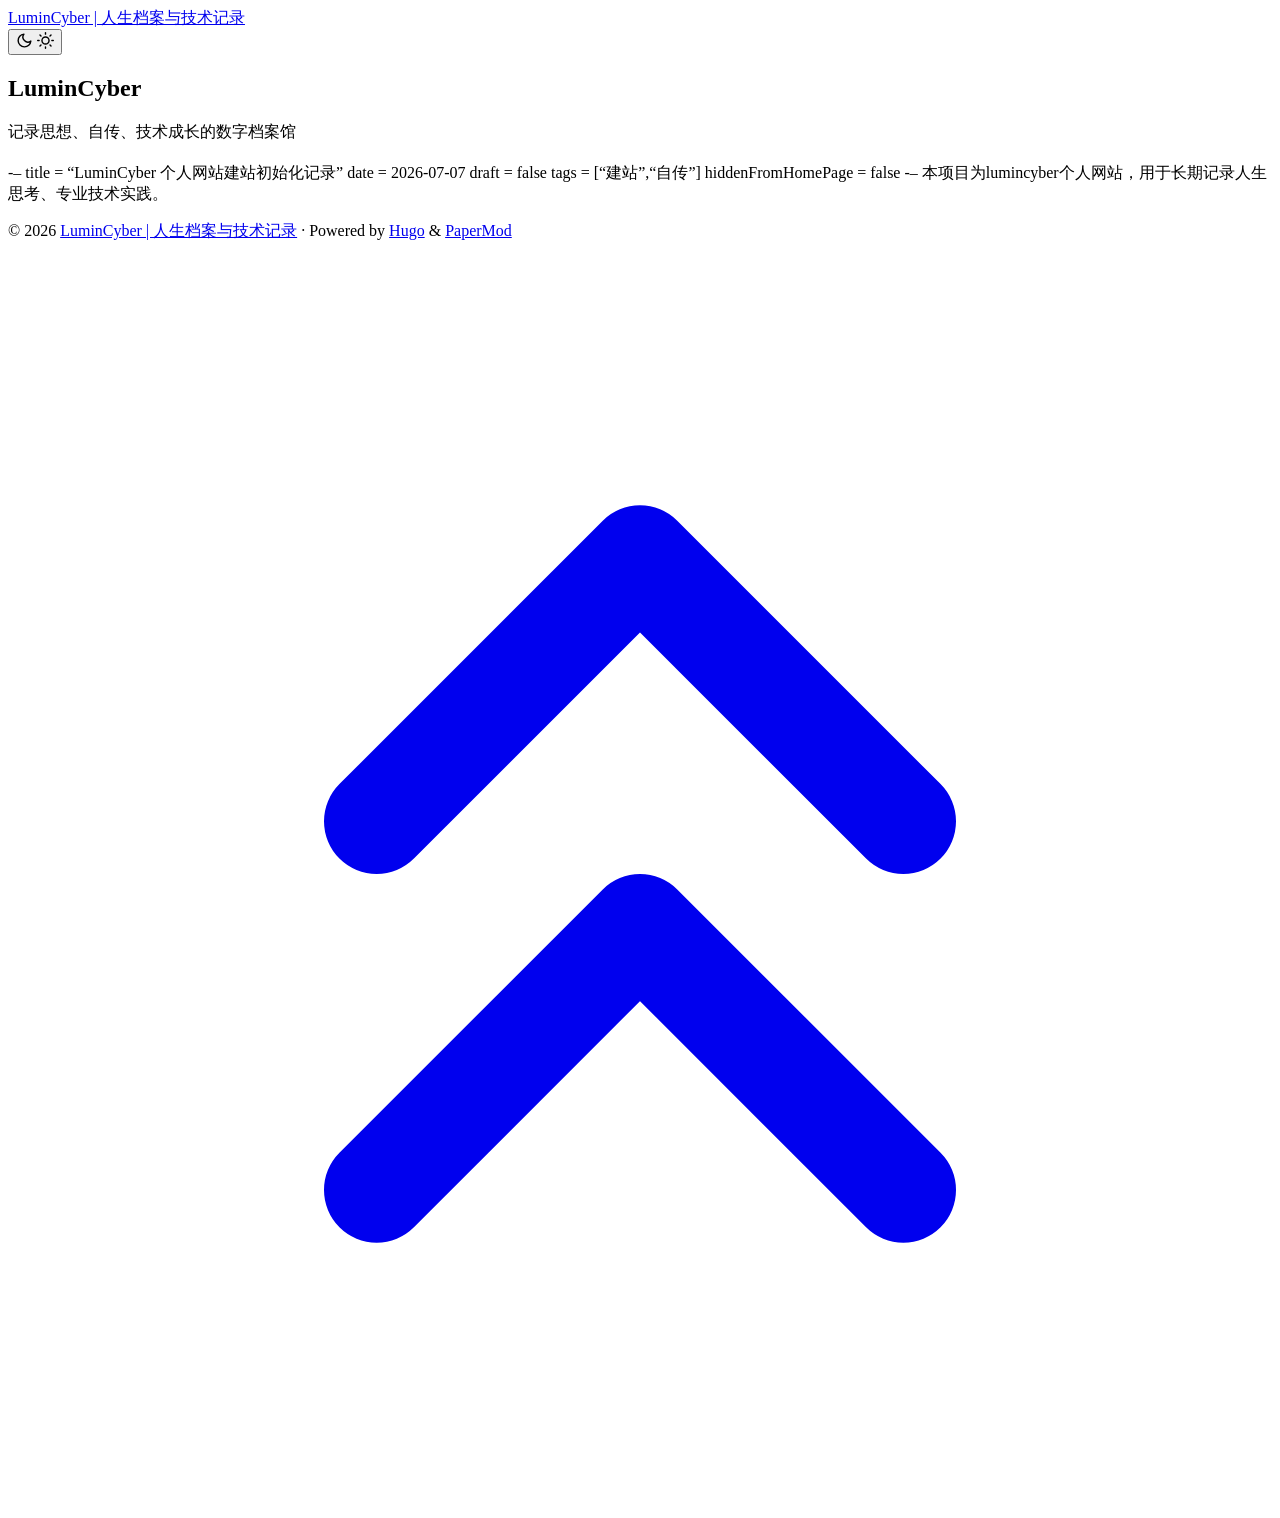
==== index.html @ 1020bb45 "deploy: fadc37c3419c7172c0a699babe4cd66ca7c11df8" ====
<!doctype html><html lang=en dir=auto data-theme=auto><head><meta name=generator content="Hugo 0.164.0"><meta charset=utf-8><meta http-equiv=X-UA-Compatible content="IE=edge"><meta name=viewport content="width=device-width,initial-scale=1,shrink-to-fit=no"><meta name=robots content="index, follow"><title>LuminCyber | 人生档案与技术记录</title><meta name=description content><meta name=author content><link rel=canonical href=https://lumincyber.com/><link crossorigin=anonymous href=https://lumincyber.com/assets/css/stylesheet.cd9298b33628769aa1bc1acebbbfd7aa11ce81dfe03484d479e1907760249a1d.css integrity="sha256-zZKYszYodpqhvBrOu7/XqhHOgd/gNITUeeGQd2Akmh0=" rel="preload stylesheet" as=style><link rel=icon href=https://lumincyber.com/favicon.ico><link rel=icon type=image/png sizes=16x16 href=https://lumincyber.com/favicon-16x16.png><link rel=icon type=image/png sizes=32x32 href=https://lumincyber.com/favicon-32x32.png><link rel=apple-touch-icon href=https://lumincyber.com/apple-touch-icon.png><link rel=mask-icon href=https://lumincyber.com/safari-pinned-tab.svg><meta name=theme-color content="#2e2e33"><meta name=msapplication-TileColor content="#2e2e33"><link rel=alternate type=application/rss+xml href=https://lumincyber.com/feed.xml title=rss><link rel=alternate hreflang=en href=https://lumincyber.com/><noscript><style>#theme-toggle,.top-link{display:none}</style><style>@media(prefers-color-scheme:dark){:root{--theme:rgb(29, 30, 32);--entry:rgb(46, 46, 51);--primary:rgb(218, 218, 219);--secondary:rgb(155, 156, 157);--tertiary:rgb(65, 66, 68);--content:rgb(196, 196, 197);--code-block-bg:rgb(46, 46, 51);--code-bg:rgb(55, 56, 62);--border:rgb(51, 51, 51);color-scheme:dark}.list{background:var(--theme)}.toc{background:var(--entry)}}</style></noscript><script>localStorage.getItem("pref-theme")==="dark"?document.querySelector("html").dataset.theme="dark":localStorage.getItem("pref-theme")==="light"?document.querySelector("html").dataset.theme="light":window.matchMedia("(prefers-color-scheme: dark)").matches?document.querySelector("html").dataset.theme="dark":document.querySelector("html").dataset.theme="light"</script><meta property="og:url" content="https://lumincyber.com/"><meta property="og:site_name" content="LuminCyber | 人生档案与技术记录"><meta property="og:title" content="LuminCyber | 人生档案与技术记录"><meta property="og:locale" content="zh_cn"><meta property="og:type" content="website"><meta name=twitter:card content="summary"><meta name=twitter:title content="LuminCyber | 人生档案与技术记录"><script type=application/ld+json>{"@context":"https://schema.org","@type":"Organization","name":"LuminCyber | 人生档案与技术记录","url":"https://lumincyber.com/","description":"","logo":"https://lumincyber.com/favicon.ico","sameAs":[]}</script></head><body class=list id=top><header class=header><nav class=header-nav><div class=logo><a href=https://lumincyber.com/ accesskey=h title="LuminCyber | 人生档案与技术记录 (Alt + H)">LuminCyber | 人生档案与技术记录</a><div class=logo-switches><button id=theme-toggle class=theme-toggle accesskey=t title="(Alt + T)" aria-label="Toggle theme">
<svg class="moon" width="17" height="17" viewBox="0 0 24 24" fill="none" stroke="currentColor" stroke-width="2" stroke-linecap="round" stroke-linejoin="round"><path d="M21 12.79A9 9 0 1111.21 3 7 7 0 0021 12.79z"/></svg>
<svg class="sun" width="17" height="17" viewBox="0 0 24 24" fill="none" stroke="currentColor" stroke-width="2" stroke-linecap="round" stroke-linejoin="round"><circle cx="12" cy="12" r="5"/><line x1="12" y1="1" x2="12" y2="3"/><line x1="12" y1="21" x2="12" y2="23"/><line x1="4.22" y1="4.22" x2="5.64" y2="5.64"/><line x1="18.36" y1="18.36" x2="19.78" y2="19.78"/><line x1="1" y1="12" x2="3" y2="12"/><line x1="21" y1="12" x2="23" y2="12"/><line x1="4.22" y1="19.78" x2="5.64" y2="18.36"/><line x1="18.36" y1="5.64" x2="19.78" y2="4.22"/></svg></button></div></div><ul id=menu class=menu></ul></nav></header><main class=main><article class="first-entry home-info"><header class=entry-header><h1>LuminCyber</h1></header><div class="entry-content md-content"><p>记录思想、自传、技术成长的数字档案馆</p></div><footer class=entry-footer><div class=social-icons></div></footer></article><article class=post-entry><header class=entry-header><h2 class=entry-hint-parent></h2></header><div class=entry-content><p>-–
title = “LuminCyber 个人网站建站初始化记录”
date = 2026-07-07
draft = false
tags = [“建站”,“自传”]
hiddenFromHomePage = false
-–
本项目为lumincyber个人网站，用于长期记录人生思考、专业技术实践。</p></div><footer class=entry-footer></footer><a class=entry-link aria-label="post link to " href=https://lumincyber.com/posts/20260707-%E7%AB%99%E7%82%B9%E5%88%9D%E5%A7%8B%E5%8C%96%E8%AE%B0%E5%BD%95/></a></article></main><footer class=footer><span>&copy; 2026 <a href=https://lumincyber.com/>LuminCyber | 人生档案与技术记录</a></span> ·
<span>Powered by
<a href="https://gohugo.io/?utm_source=papermod" rel=noopener target=_blank>Hugo</a> &
<a href=https://github.com/adityatelange/hugo-PaperMod/ rel=noopener target=_blank>PaperMod</a></span></footer><a href=#top id=top-link class="top-link hidden" aria-label="go to top" title="Go to Top (Alt + G)" accesskey=g><svg viewBox="0 0 24 24" fill="none" stroke="currentColor" stroke-width="2" stroke-linecap="round" stroke-linejoin="round" class="feather feather-chevrons-up"><polyline points="17 11 12 6 7 11"/><polyline points="17 18 12 13 7 18"/></svg>
</a><script>let menu=document.getElementById("menu");if(menu){const e=localStorage.getItem("menu-scroll-position");e&&(menu.scrollLeft=parseInt(e,10)),menu.onscroll=function(){localStorage.setItem("menu-scroll-position",menu.scrollLeft)}}document.querySelectorAll('a[href^="#"]').forEach(e=>{e.addEventListener("click",function(e){e.preventDefault();var t=this.getAttribute("href").substr(1);window.matchMedia("(prefers-reduced-motion: reduce)").matches?document.querySelector(`[id='${decodeURIComponent(t)}']`).scrollIntoView():document.querySelector(`[id='${decodeURIComponent(t)}']`).scrollIntoView({behavior:"smooth"}),t==="top"?history.replaceState(null,null," "):history.pushState(null,null,`#${t}`)})})</script><script>var toplink=document.getElementById("top-link");window.onscroll=function(){const e=window.innerHeight;document.body.scrollTop>e||document.documentElement.scrollTop>e?toplink.classList.remove("hidden"):toplink.classList.add("hidden")}</script><script>document.getElementById("theme-toggle").addEventListener("click",()=>{const e=document.querySelector("html");e.dataset.theme==="dark"?(e.dataset.theme="light",localStorage.setItem("pref-theme","light")):(e.dataset.theme="dark",localStorage.setItem("pref-theme","dark"))})</script></body></html>
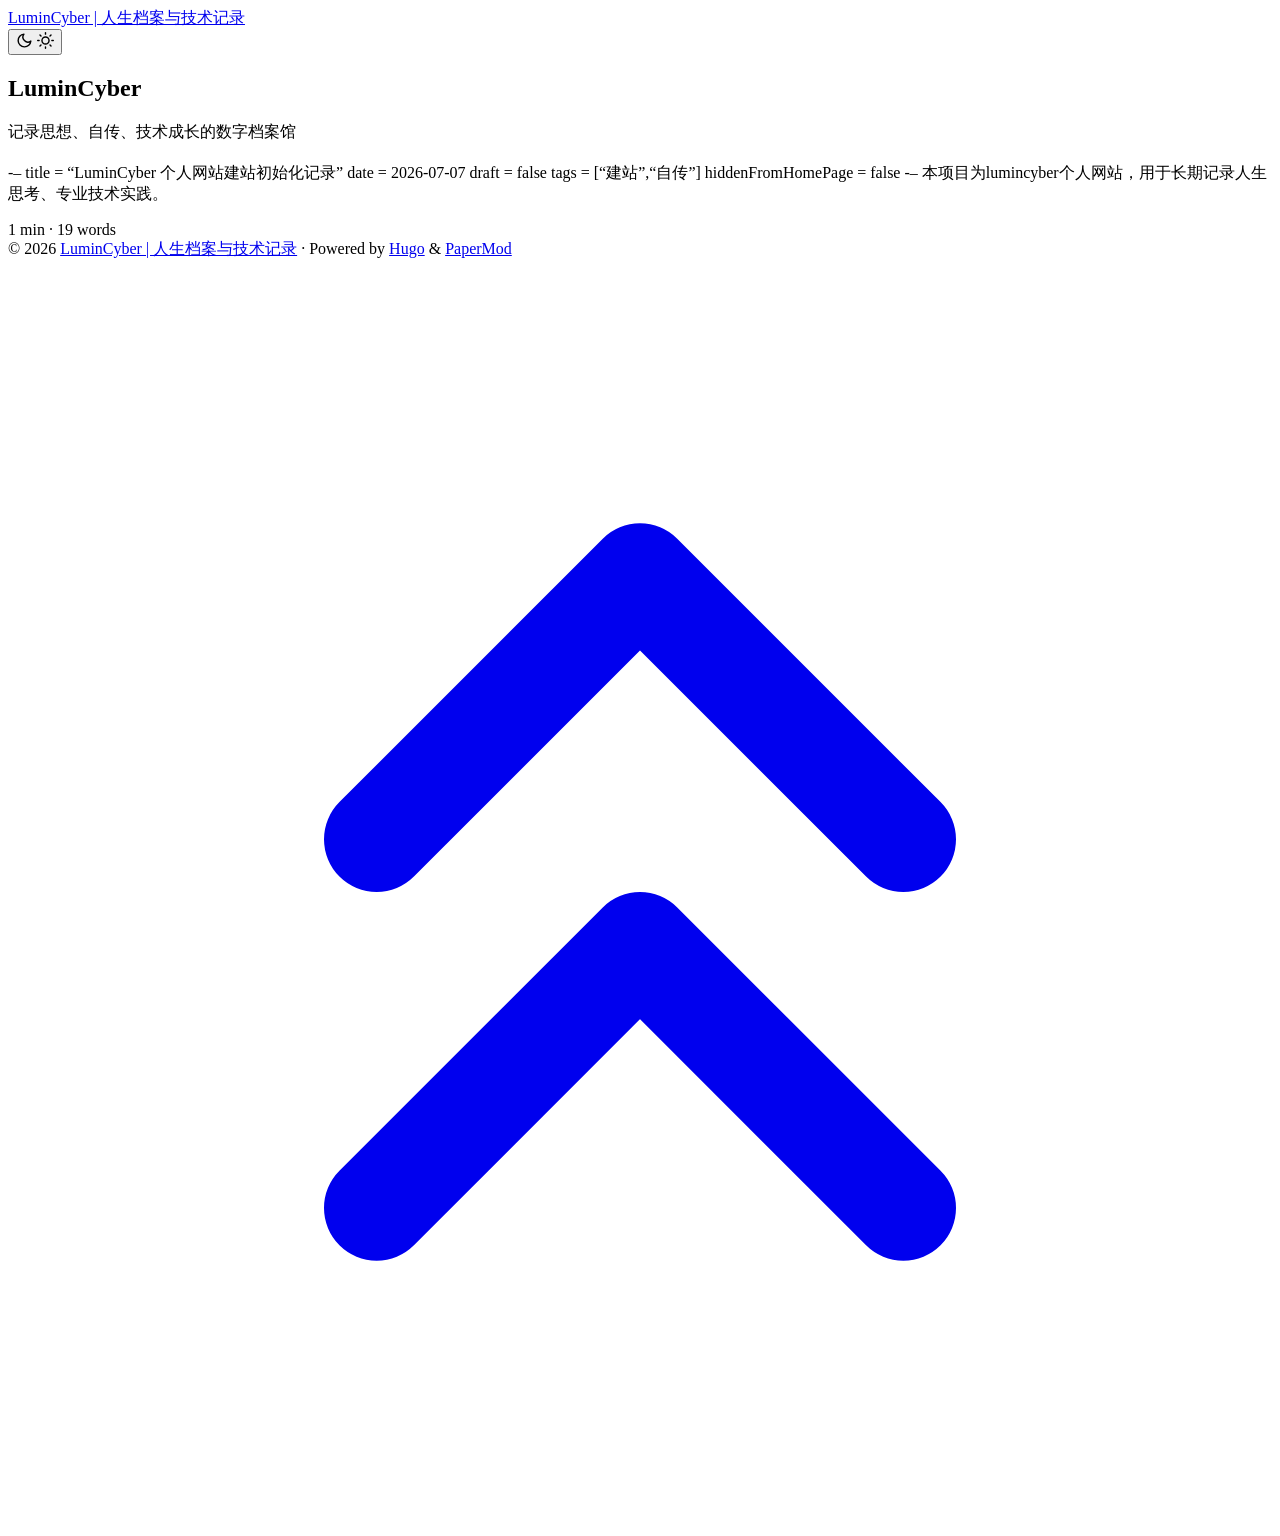
==== commit 664e5acb: "deploy: 0bdee83e1553fc3ea7827009753e33ab5082fda8" ====
--- a/index.html
+++ b/index.html
@@ -7,7 +7,7 @@
 tags = [“建站”,“自传”]
 hiddenFromHomePage = false
 -–
-本项目为lumincyber个人网站，用于长期记录人生思考、专业技术实践。</p></div><footer class=entry-footer></footer><a class=entry-link aria-label="post link to " href=https://lumincyber.com/posts/20260707-%E7%AB%99%E7%82%B9%E5%88%9D%E5%A7%8B%E5%8C%96%E8%AE%B0%E5%BD%95/></a></article></main><footer class=footer><span>&copy; 2026 <a href=https://lumincyber.com/>LuminCyber | 人生档案与技术记录</a></span> ·
+本项目为lumincyber个人网站，用于长期记录人生思考、专业技术实践。</p></div><footer class=entry-footer><span>1 min</span>&nbsp;·&nbsp;<span>19 words</span></footer><a class=entry-link aria-label="post link to " href=https://lumincyber.com/posts/20260707-%E7%AB%99%E7%82%B9%E5%88%9D%E5%A7%8B%E5%8C%96%E8%AE%B0%E5%BD%95/></a></article></main><footer class=footer><span>&copy; 2026 <a href=https://lumincyber.com/>LuminCyber | 人生档案与技术记录</a></span> ·
 <span>Powered by
 <a href="https://gohugo.io/?utm_source=papermod" rel=noopener target=_blank>Hugo</a> &
 <a href=https://github.com/adityatelange/hugo-PaperMod/ rel=noopener target=_blank>PaperMod</a></span></footer><a href=#top id=top-link class="top-link hidden" aria-label="go to top" title="Go to Top (Alt + G)" accesskey=g><svg viewBox="0 0 24 24" fill="none" stroke="currentColor" stroke-width="2" stroke-linecap="round" stroke-linejoin="round" class="feather feather-chevrons-up"><polyline points="17 11 12 6 7 11"/><polyline points="17 18 12 13 7 18"/></svg>
